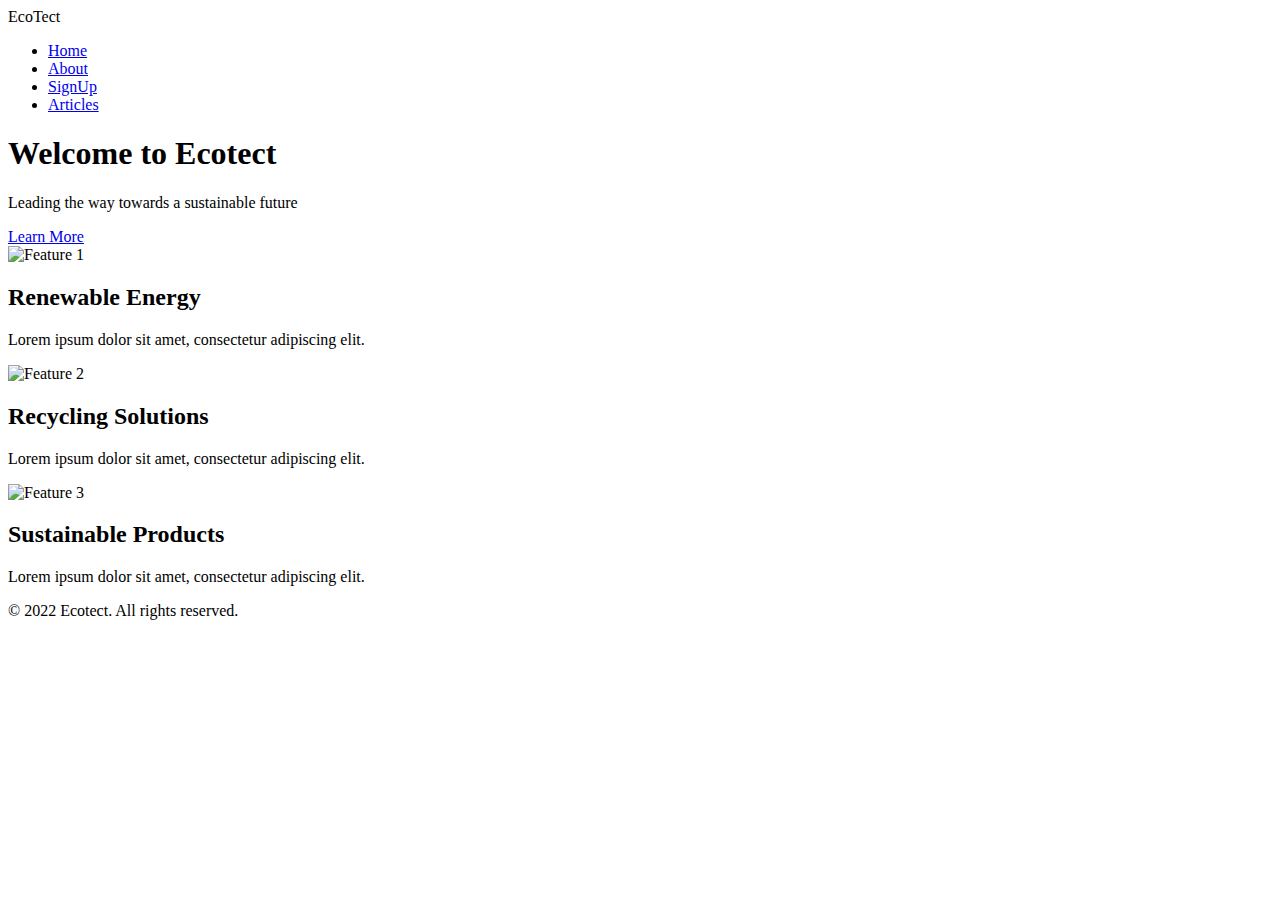
==== index.html @ 22e79dcc "updates" ====
<!DOCTYPE html>
<html lang="en">

<head>
  <meta charset="UTF-8">
  <meta name="viewport" content="width=device-width, initial-scale=1.0">
  <title>Ecotect - Home</title>
  <link rel="stylesheet" href="assets/css/homepage.css">
</head>

<body>
  <header>
    <div class="logo">EcoTect</div>

    <nav>
      <ul>
        <li><a href="#">Home</a></li>
        <li><a href="about.html">About</a></li>
        <li><a href="register.html">SignUp</a></li>
        <li><a href="news.html">Articles</a></li>
      </ul>
    </nav>
  </header>

  <main>
    <section class="hero">
      <h1>Welcome to Ecotect</h1>
      <p>Leading the way towards a sustainable future</p>
      <a href="#" class="btn">Learn More</a>
    </section>

    <section class="features">
      <div class="feature">
        <img src="images/feature1.jpg" alt="Feature 1">
        <h2>Renewable Energy</h2>
        <p>Lorem ipsum dolor sit amet, consectetur adipiscing elit.</p>
      </div>
      <div class="feature">
        <img src="images/feature2.jpg" alt="Feature 2">
        <h2>Recycling Solutions</h2>
        <p>Lorem ipsum dolor sit amet, consectetur adipiscing elit.</p>
      </div>
      <div class="feature">
        <img src="images/feature3.jpg" alt="Feature 3">
        <h2>Sustainable Products</h2>
        <p>Lorem ipsum dolor sit amet, consectetur adipiscing elit.</p>
      </div>
    </section>
  </main>

  <footer>
    <p>&copy; 2022 Ecotect. All rights reserved.</p>
  </footer>
</body>

</html>
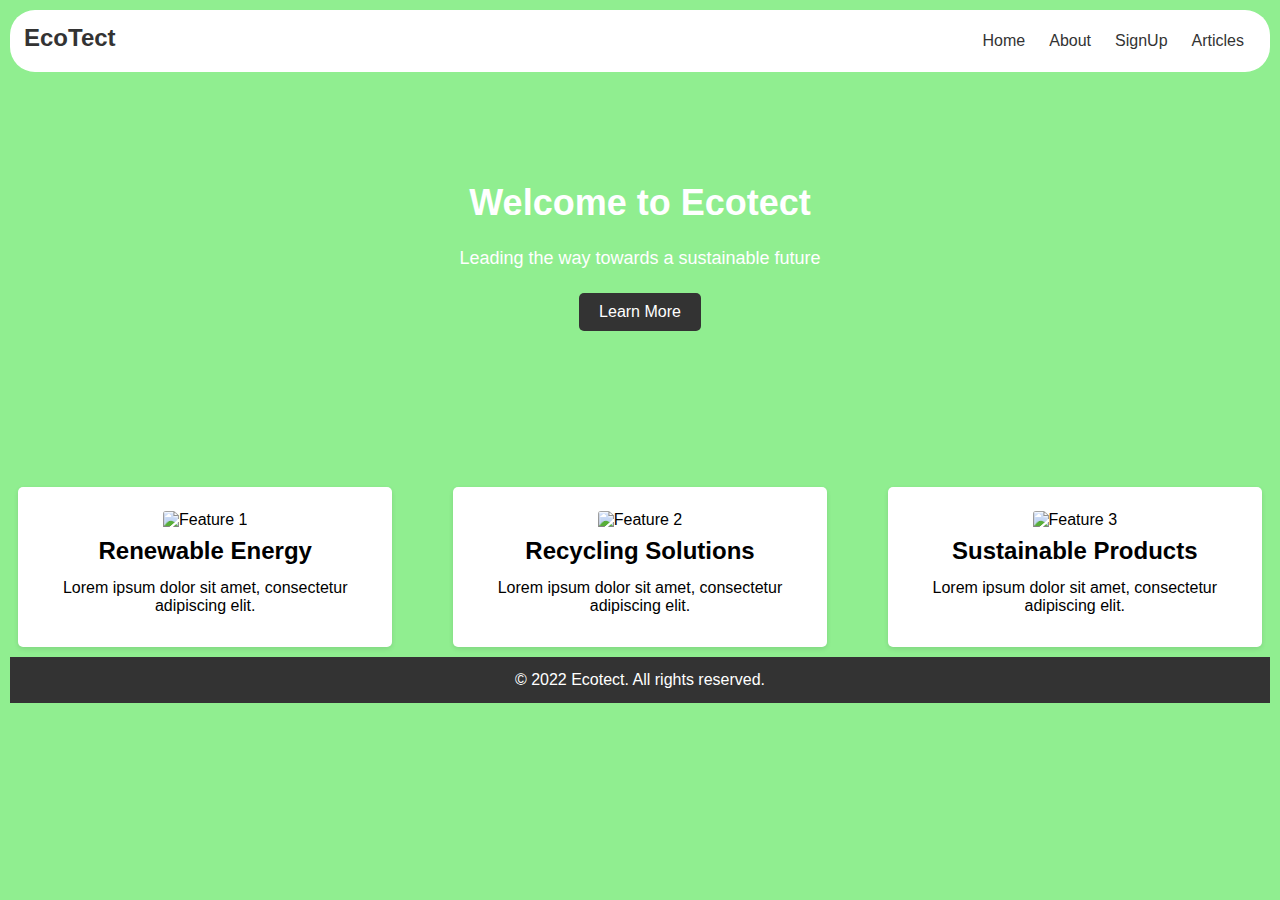
==== commit 67e32b2e: "updates" ====
--- a/index.html
+++ b/index.html
@@ -5,7 +5,7 @@
   <meta charset="UTF-8">
   <meta name="viewport" content="width=device-width, initial-scale=1.0">
   <title>Ecotect - Home</title>
-  <link rel="stylesheet" href="assets/css/homepage.css">
+  <link rel="stylesheet" href="homepage.css">
 </head>
 
 <body>
--- a/homepage.css
+++ b/homepage.css
@@ -0,0 +1,122 @@
+
+/* Reset default styles */
+* {
+  margin: 2px;
+  padding: 2px;
+  box-sizing: border-box;
+}
+
+/* Global styles */
+body {
+  font-family: Arial, sans-serif;
+  background-color: #90ee90; /* Light green */
+  transition: background-color 2s; /* Transition effect */
+  margin: 2px;
+  padding: 2px;
+  box-sizing: border-box;
+}
+
+.container {
+  max-width: 1200px;
+  margin: 0 auto;
+  padding: 20px;
+}
+
+/* Header styles */
+header {
+  background-color: #fff; /* White color */
+  color: #333; /* Change text color for visibility */
+  padding: 10px;
+  display: flex; /* Use Flexbox */
+  justify-content: space-between; /* Space between logo and nav items */
+  border-radius: 25px;
+}
+
+header .logo {
+  /* Logo styles */
+  font-size: 24px;
+  font-weight: bold;
+}
+
+nav ul {
+  list-style-type: none;
+  display: flex;
+  justify-content: flex-end; /* Align items to the right */
+}
+
+nav ul li {
+  margin-left: 10px; /* Change margin-right to margin-left for better spacing */
+}
+
+nav ul li a {
+  color: #333; /* Change link color for visibility */
+  text-decoration: none;
+}
+
+/* Hero section styles */
+.hero {
+  background-image: url(images/hero.jpg);
+  background-size: cover;
+  background-position: center;
+  text-align: center;
+  padding: 100px 0;
+  color: #fff;
+}
+
+.hero h1 {
+  font-size: 36px;
+  margin-bottom: 20px;
+}
+
+.hero p {
+  font-size: 18px;
+  margin-bottom: 20px;
+}
+
+.hero .btn {
+  display: inline-block;
+  padding: 10px 20px;
+  background-color: #333;
+  color: #fff;
+  text-decoration: none;
+  border-radius: 5px;
+}
+
+/* Features section styles */
+.features {
+  display: flex;
+  justify-content: space-between;
+  margin-top: 50px;
+}
+
+.feature {
+  flex-basis: 30%;
+  text-align: center;
+  padding: 20px;
+  background-color: #fff;
+  border-radius: 5px;
+  box-shadow: 0 2px 5px rgba(0, 0, 0, 0.1);
+}
+
+.feature img {
+  width: 100%;
+  border-radius: 5px;
+}
+
+.feature h2 {
+  font-size: 24px;
+  margin-bottom: 10px;
+}
+
+.feature p {
+  font-size: 16px;
+  margin-bottom: 10px;
+}
+
+/* Footer styles */
+footer {
+  background-color: #333;
+  color: #fff;
+  padding: 10px;
+  text-align: center;
+}
